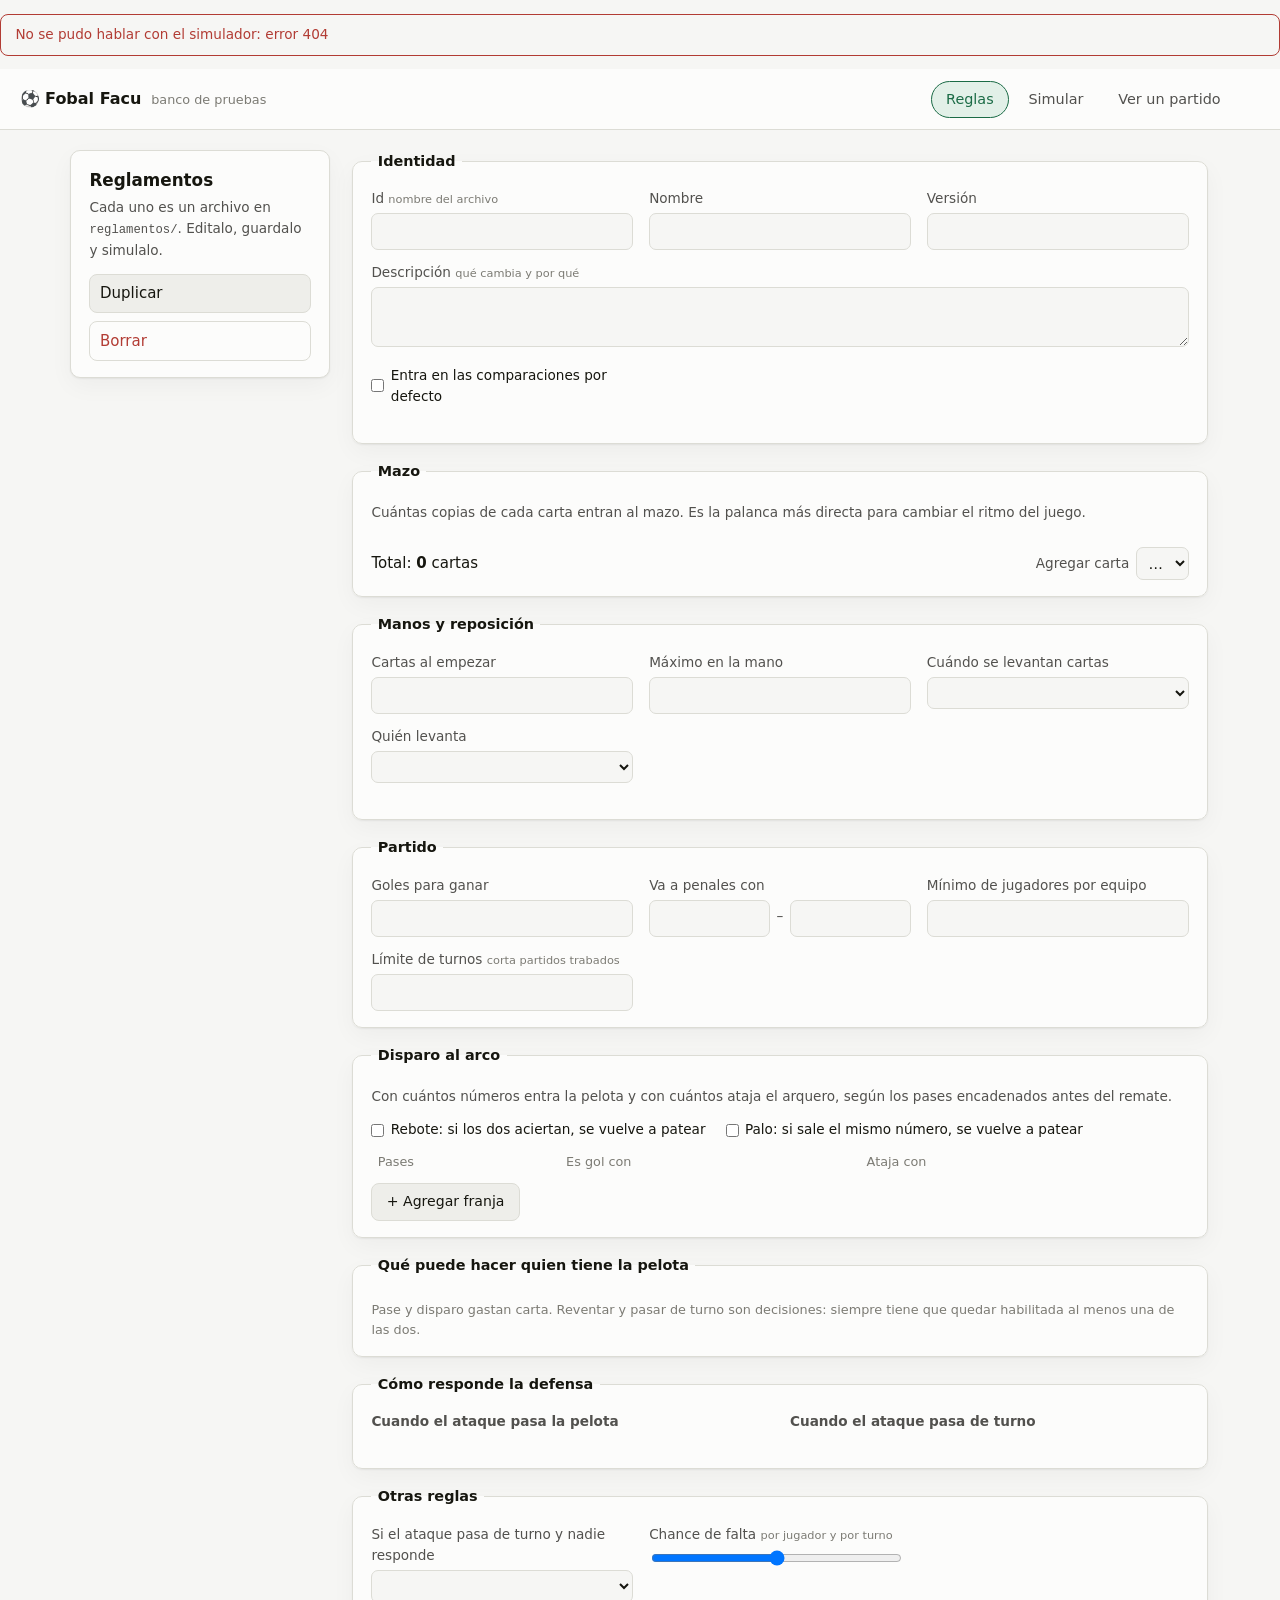
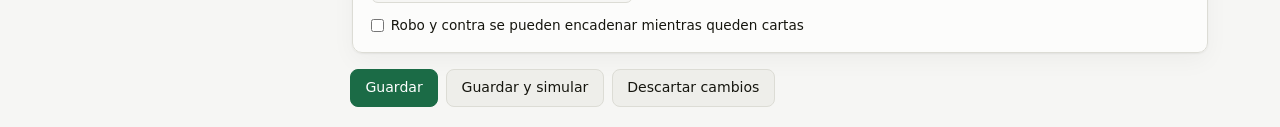
==== simulador/web/estatico/index.html @ c80c9f31 "Reescribir el simulador y publicar el banco de pruebas El motor pasa a ser una sola secuencia de tur" ====
<!DOCTYPE html>
<html lang="es">
<head>
<meta charset="utf-8">
<meta name="viewport" content="width=device-width, initial-scale=1">
<title>Fobal Facu · banco de pruebas</title>
<link rel="icon" href="data:image/svg+xml,<svg xmlns='http://www.w3.org/2000/svg' viewBox='0 0 100 100'><text y='.9em' font-size='90'>⚽</text></svg>">
<link rel="stylesheet" href="estilo.css">
</head>
<body>

<header class="barra">
  <div class="marca">⚽ <strong>Fobal Facu</strong> <span>banco de pruebas</span></div>
  <nav class="pestanas" id="pestanas">
    <button type="button" data-vista="reglamentos" class="activa">Reglas</button>
    <button type="button" data-vista="simular">Simular</button>
    <button type="button" data-vista="partido">Ver un partido</button>
  </nav>
  <span class="version" id="version"></span>
</header>

<main>

<!-- ══════════════════ Reglas ══════════════════ -->
<section id="vista-reglamentos" class="vista activa">
  <aside class="panel lista">
    <h2>Reglamentos</h2>
    <p class="ayuda">Cada uno es un archivo en <code>reglamentos/</code>. Editalo, guardalo y simulalo.</p>
    <ul id="lista-reglamentos"></ul>
    <div class="botonera">
      <button type="button" id="btn-duplicar" class="secundario">Duplicar</button>
      <button type="button" id="btn-borrar" class="peligro">Borrar</button>
    </div>
  </aside>

  <form class="editor" id="editor" autocomplete="off">
    <fieldset>
      <legend>Identidad</legend>
      <div class="grilla">
        <label>Id <small>nombre del archivo</small>
          <input id="r-id" required pattern="[A-Za-z0-9][A-Za-z0-9._-]{0,31}">
        </label>
        <label>Nombre
          <input id="r-nombre" required>
        </label>
        <label>Versión
          <input id="r-version">
        </label>
        <label class="ancho">Descripción <small>qué cambia y por qué</small>
          <textarea id="r-descripcion" rows="2"></textarea>
        </label>
        <label class="casilla"><input type="checkbox" id="r-activo">
          Entra en las comparaciones por defecto
        </label>
        <p class="nota ancho" id="r-extends"></p>
      </div>
    </fieldset>

    <fieldset>
      <legend>Mazo</legend>
      <p class="ayuda">Cuántas copias de cada carta entran al mazo. Es la palanca más
        directa para cambiar el ritmo del juego.</p>
      <div id="mazo-filas" class="mazo"></div>
      <div class="fila-total">
        <span>Total: <strong id="mazo-total">0</strong> cartas</span>
        <label class="en-linea">Agregar carta
          <select id="mazo-agregar"><option value="">…</option></select>
        </label>
      </div>
    </fieldset>

    <fieldset>
      <legend>Manos y reposición</legend>
      <div class="grilla">
        <label>Cartas al empezar
          <input type="number" id="mano-inicial" min="1" max="20">
        </label>
        <label>Máximo en la mano
          <input type="number" id="mano-maxima" min="1" max="20">
        </label>
        <label>Cuándo se levantan cartas
          <select id="rep-momento"></select>
        </label>
        <label>Quién levanta
          <select id="rep-quien"></select>
        </label>
        <p class="nota ancho" id="rep-ayuda"></p>
      </div>
    </fieldset>

    <fieldset>
      <legend>Partido</legend>
      <div class="grilla">
        <label>Goles para ganar
          <input type="number" id="goles-ganar" min="1" max="20">
        </label>
        <label>Va a penales con
          <span class="par">
            <input type="number" id="penales-0" min="0" max="20">–
            <input type="number" id="penales-1" min="0" max="20">
          </span>
        </label>
        <label>Mínimo de jugadores por equipo
          <input type="number" id="min-jugadores" min="2" max="11">
        </label>
        <label>Límite de turnos <small>corta partidos trabados</small>
          <input type="number" id="limite-turnos" min="10" max="5000">
        </label>
      </div>
    </fieldset>

    <fieldset>
      <legend>Disparo al arco</legend>
      <p class="ayuda">Con cuántos números entra la pelota y con cuántos ataja el arquero,
        según los pases encadenados antes del remate.</p>
      <div class="casillas">
        <label class="casilla"><input type="checkbox" id="disparo-rebote"> Rebote: si los dos aciertan, se vuelve a patear</label>
        <label class="casilla"><input type="checkbox" id="disparo-palo"> Palo: si sale el mismo número, se vuelve a patear</label>
      </div>
      <table class="tabla-disparo">
        <thead><tr><th>Pases</th><th>Es gol con</th><th>Ataja con</th><th></th></tr></thead>
        <tbody id="tabla-filas"></tbody>
      </table>
      <button type="button" id="btn-fila-disparo" class="secundario">+ Agregar franja</button>
    </fieldset>

    <fieldset>
      <legend>Qué puede hacer quien tiene la pelota</legend>
      <div class="casillas" id="acciones"></div>
      <p class="nota">Pase y disparo gastan carta. Reventar y pasar de turno son decisiones:
        siempre tiene que quedar habilitada al menos una de las dos.</p>
    </fieldset>

    <fieldset>
      <legend>Cómo responde la defensa</legend>
      <div class="dos-columnas">
        <div>
          <h4>Cuando el ataque pasa la pelota</h4>
          <div class="casillas" id="reac-pase"></div>
          <div class="contras" id="contra-pase"></div>
        </div>
        <div>
          <h4>Cuando el ataque pasa de turno</h4>
          <div class="casillas" id="reac-pasa-turno"></div>
          <div class="contras" id="contra-pasa-turno"></div>
        </div>
      </div>
    </fieldset>

    <fieldset>
      <legend>Otras reglas</legend>
      <div class="grilla">
        <label>Si el ataque pasa de turno y nadie responde
          <select id="regla-sin-respuesta"></select>
        </label>
        <label>Chance de falta <small>por jugador y por turno</small>
          <span class="par">
            <input type="range" id="regla-falta" min="0" max="50" step="1">
            <output id="regla-falta-valor"></output>
          </span>
        </label>
        <label class="casilla ancho"><input type="checkbox" id="regla-encadenables">
          Robo y contra se pueden encadenar mientras queden cartas
        </label>
      </div>
    </fieldset>

    <div id="errores" class="errores" hidden></div>

    <div class="acciones-editor">
      <button type="button" id="btn-guardar">Guardar</button>
      <button type="button" id="btn-simular-este" class="secundario">Guardar y simular</button>
      <button type="button" id="btn-descartar" class="secundario">Descartar cambios</button>
      <span class="estado" id="estado-editor"></span>
    </div>
  </form>
</section>

<!-- ══════════════════ Simular ══════════════════ -->
<section id="vista-simular" class="vista">
  <div class="panel">
    <h2>Escenarios</h2>
    <p class="ayuda">Un escenario es un reglamento, un formato y un estilo de juego.
      Se corren con las mismas semillas, así que la comparación es justa y repetible.</p>
    <div id="escenarios"></div>
    <div class="botonera">
      <button type="button" id="btn-escenario" class="secundario">+ Agregar escenario</button>
      <label class="en-linea">Partidos por escenario
        <input type="number" id="partidos" value="200" min="1" max="5000">
      </label>
      <button type="button" id="btn-correr">Correr simulación</button>
      <span class="estado" id="estado-simulacion"></span>
    </div>
  </div>
  <div id="resultados"></div>
</section>

<!-- ══════════════════ Ver un partido ══════════════════ -->
<section id="vista-partido" class="vista">
  <div class="panel">
    <h2>Ver un partido</h2>
    <p class="ayuda">Un partido completo, jugada por jugada. Con la misma semilla sale
      siempre igual, así se puede revisar una jugada rara con calma.</p>
    <div class="grilla">
      <label>Reglamento <select id="p-reglamento"></select></label>
      <label>Jugadores por equipo <input type="number" id="p-formato" value="3" min="2" max="11"></label>
      <label>Estilo de juego <select id="p-perfil"></select></label>
      <label>Semilla <small>vacío = al azar</small> <input id="p-semilla" inputmode="numeric"></label>
      <label class="ancho">Nombres <small>separados por coma; vacío = genéricos</small>
        <input id="p-nombres" placeholder="Facu, Pato, Manu, Colo, Ostu, Joaco">
      </label>
    </div>
    <div class="botonera">
      <button type="button" id="btn-jugar">Jugar partido</button>
      <span class="estado" id="estado-partido"></span>
    </div>
  </div>

  <div class="panel" id="panel-relato" hidden>
    <div class="tablero">
      <div class="equipo"><span id="pl-equipo1"></span></div>
      <div class="marcador" id="pl-marcador">0 – 0</div>
      <div class="equipo derecha"><span id="pl-equipo2"></span></div>
    </div>
    <div class="botonera">
      <button type="button" id="btn-reproducir">Reproducir</button>
      <button type="button" id="btn-pausar" class="secundario">Pausa</button>
      <button type="button" id="btn-paso" class="secundario">Siguiente</button>
      <button type="button" id="btn-reiniciar" class="secundario">Reiniciar</button>
      <label class="en-linea">Velocidad
        <input type="range" id="velocidad" min="1" max="6" value="4">
      </label>
      <label class="casilla"><input type="checkbox" id="ver-detalles"> Mostrar tiradas de dado</label>
    </div>
    <ol class="relato" id="relato"></ol>
    <p class="nota" id="resumen-partido"></p>
  </div>
</section>

</main>

<div id="aviso" class="aviso" hidden></div>
<script src="app.js"></script>
</body>
</html>
---- simulador/web/estatico/estilo.css ----
/* Fobal Facu — banco de pruebas.
   Paleta de series validada para daltonismo en modo claro y oscuro. */

:root {
  color-scheme: light;
  --fondo: #f6f6f4;
  --superficie: #fcfcfb;
  --superficie-2: #eeeeea;
  --borde: #dcdcd5;
  --texto: #16160f;
  --texto-2: #52514e;
  --texto-3: #7c7b74;
  --acento: #1b6b46;
  --acento-suave: #e2f0e8;
  --peligro: #b23c34;
  --serie-1: #2a78d6;
  --serie-2: #eb6834;
  --serie-3: #1baf7a;
  --serie-4: #eda100;
  --serie-5: #e87ba4;
  --serie-6: #008300;
  --radio: 10px;
  --sombra: 0 1px 2px rgba(0, 0, 0, .06), 0 8px 24px rgba(0, 0, 0, .04);
}

@media (prefers-color-scheme: dark) {
  :root:not([data-tema="claro"]) {
    color-scheme: dark;
    --fondo: #121211;
    --superficie: #1a1a19;
    --superficie-2: #232322;
    --borde: #33332f;
    --texto: #f3f3ee;
    --texto-2: #c3c2b7;
    --texto-3: #96958c;
    --acento: #4bbd85;
    --acento-suave: #17301f;
    --peligro: #e66767;
    --serie-1: #3987e5;
    --serie-2: #d95926;
    --serie-3: #199e70;
    --serie-4: #c98500;
    --serie-5: #d55181;
    --serie-6: #008300;
  }
}

* { box-sizing: border-box; }

body {
  margin: 0;
  background: var(--fondo);
  color: var(--texto);
  font: 15px/1.55 system-ui, -apple-system, "Segoe UI", Roboto, sans-serif;
}

h2 { font-size: 1.05rem; margin: 0 0 .25rem; }
h3 { font-size: .95rem; margin: 0 0 .5rem; }
h4 { font-size: .85rem; margin: 0 0 .5rem; color: var(--texto-2); }
code { font-family: ui-monospace, SFMono-Regular, Menlo, monospace; font-size: .9em; }

/* ── barra superior ── */
.barra {
  display: flex; align-items: center; gap: 1.5rem;
  padding: .7rem 1.25rem;
  background: var(--superficie);
  border-bottom: 1px solid var(--borde);
  position: sticky; top: 0; z-index: 10;
}
.marca { font-size: 1rem; }
.marca span { color: var(--texto-3); font-size: .8rem; margin-left: .3rem; }
.pestanas { display: flex; gap: .25rem; margin-left: auto; }
.pestanas button {
  background: none; border: 1px solid transparent; color: var(--texto-2);
  padding: .4rem .9rem; border-radius: 999px; cursor: pointer; font: inherit; font-size: .9rem;
}
.pestanas button:hover { background: var(--superficie-2); }
.pestanas button.activa { background: var(--acento-suave); color: var(--acento); border-color: var(--acento); }
.version { color: var(--texto-3); font-size: .78rem; }

main { max-width: 1180px; margin: 0 auto; padding: 1.25rem; }
.vista { display: none; }
.vista.activa { display: block; }
#vista-reglamentos.activa { display: grid; grid-template-columns: 260px 1fr; gap: 1.25rem; align-items: start; }
@media (max-width: 860px) { #vista-reglamentos.activa { grid-template-columns: 1fr; } }

/* ── paneles ── */
.panel, .editor > fieldset, .tarjeta {
  background: var(--superficie);
  border: 1px solid var(--borde);
  border-radius: var(--radio);
  padding: 1rem 1.15rem;
  box-shadow: var(--sombra);
}
.panel { margin-bottom: 1.25rem; }
.ayuda { color: var(--texto-2); font-size: .85rem; margin: .2rem 0 .8rem; }
.nota { color: var(--texto-3); font-size: .8rem; margin: .5rem 0 0; }

/* ── lista de reglamentos ── */
.lista ul { list-style: none; margin: 0 0 .75rem; padding: 0; }
.lista li { margin-bottom: .3rem; }
.lista button {
  width: 100%; text-align: left; background: none; border: 1px solid transparent;
  border-radius: 8px; padding: .45rem .6rem; cursor: pointer; font: inherit; color: var(--texto);
}
.lista button:hover { background: var(--superficie-2); }
.lista button.activa { background: var(--acento-suave); border-color: var(--acento); }
.lista .id { font-weight: 600; }
.lista .detalle { display: block; color: var(--texto-3); font-size: .75rem; }

/* ── formulario ── */
.editor { display: grid; gap: 1rem; }
fieldset { border: 1px solid var(--borde); }
legend { padding: 0 .4rem; font-weight: 600; font-size: .9rem; }
.grilla { display: grid; grid-template-columns: repeat(auto-fit, minmax(210px, 1fr)); gap: .75rem 1rem; }
.grilla .ancho, .casilla.ancho { grid-column: 1 / -1; }
label { display: block; font-size: .85rem; color: var(--texto-2); }
label small { color: var(--texto-3); font-weight: 400; }
input, select, textarea {
  width: 100%; margin-top: .25rem; padding: .4rem .5rem;
  background: var(--fondo); color: var(--texto);
  border: 1px solid var(--borde); border-radius: 7px; font: inherit; font-size: .9rem;
}
input:focus, select:focus, textarea:focus { outline: 2px solid var(--acento); outline-offset: 1px; }
input[type=range] { padding: 0; }
.casillas { display: flex; flex-wrap: wrap; gap: .4rem 1.25rem; }
.casilla { display: flex; align-items: center; gap: .4rem; color: var(--texto); }
.casilla input { width: auto; margin: 0; }
.en-linea { display: flex; align-items: center; gap: .4rem; white-space: nowrap; }
.en-linea input, .en-linea select { width: auto; margin: 0; }
.par { display: flex; align-items: center; gap: .4rem; }
.dos-columnas { display: grid; grid-template-columns: 1fr 1fr; gap: 1.25rem; }
@media (max-width: 720px) { .dos-columnas { grid-template-columns: 1fr; } }
.contras { margin-top: .75rem; display: grid; gap: .4rem; }
.contras label { display: grid; grid-template-columns: 1fr auto; align-items: center; gap: .5rem; }
.contras select { width: auto; margin: 0; }

/* ── mazo ── */
.mazo { display: grid; gap: .35rem; }
.carta-fila { display: grid; grid-template-columns: 150px 74px 1fr auto; align-items: center; gap: .6rem; }
.carta-fila .nombre { font-size: .88rem; }
.carta-fila input { margin: 0; }
.barra-mazo { height: 8px; border-radius: 4px; background: var(--superficie-2); overflow: hidden; }
.barra-mazo > span { display: block; height: 100%; background: var(--serie-1); border-radius: 4px; }
.quitar {
  background: none; border: none; color: var(--texto-3);
  cursor: pointer; font-size: 1.1rem; padding: 0 .3rem;
}
.quitar:hover { color: var(--peligro); filter: none; }
.fila-total { display: flex; justify-content: space-between; align-items: center; gap: 1rem; margin-top: .75rem; }

.tabla-disparo { width: 100%; border-collapse: collapse; margin: .5rem 0; font-size: .88rem; }
.tabla-disparo th { text-align: left; color: var(--texto-3); font-weight: 500; font-size: .8rem; padding: .2rem .4rem; }
.tabla-disparo td { padding: .15rem .4rem; }
.tabla-disparo input { width: 62px; margin: 0; }
.tabla-disparo .par { justify-content: flex-start; }

/* ── botones ── */
button {
  background: var(--acento); color: #fff; border: 1px solid var(--acento);
  border-radius: 8px; padding: .45rem .9rem; font: inherit; font-size: .88rem; cursor: pointer;
}
button:hover { filter: brightness(1.08); }
button.secundario { background: var(--superficie-2); color: var(--texto); border-color: var(--borde); }
button.peligro { background: none; color: var(--peligro); border-color: var(--borde); }
.botonera { display: flex; flex-wrap: wrap; gap: .5rem; align-items: center; }
.acciones-editor { display: flex; flex-wrap: wrap; gap: .5rem; align-items: center; }
.estado { color: var(--texto-3); font-size: .82rem; }

.errores {
  border: 1px solid var(--peligro); border-radius: 8px;
  padding: .6rem .9rem; color: var(--peligro); font-size: .85rem;
}
.errores ul { margin: .3rem 0 0; padding-left: 1.1rem; }

/* ── escenarios ── */
.escenario { display: flex; flex-wrap: wrap; gap: .6rem; align-items: end; margin-bottom: .5rem; }
.escenario label { font-size: .78rem; }
.escenario select, .escenario input { width: auto; min-width: 8rem; }
.escenario input[type=number] { min-width: 5rem; }
.escenario .quitar { background: none; border: none; color: var(--texto-3); cursor: pointer; font-size: 1.2rem; }

/* ── resultados ── */
.tarjetas { display: grid; grid-template-columns: repeat(auto-fit, minmax(160px, 1fr)); gap: .75rem; margin-bottom: 1.25rem; }
.tarjeta .etiqueta { color: var(--texto-2); font-size: .78rem; }
.tarjeta .numero { font-size: 1.7rem; font-weight: 650; letter-spacing: -.02em; }
.tarjeta .pie { color: var(--texto-3); font-size: .75rem; }

.grafico { margin: 1rem 0 1.5rem; }
.grafico h3 { margin-bottom: .1rem; }
.grafico .subtitulo { color: var(--texto-3); font-size: .78rem; margin: 0 0 .6rem; }
.barras { display: grid; gap: .35rem; }
.barra-fila { display: grid; grid-template-columns: minmax(90px, 170px) 1fr 62px; align-items: center; gap: .6rem; font-size: .84rem; }
.barra-fila .pista { background: var(--superficie-2); border-radius: 4px; height: 14px; }
.barra-fila .valor-barra { height: 100%; background: var(--serie-1); border-radius: 4px; min-width: 2px; }
.barra-fila .cifra { text-align: right; color: var(--texto-2); font-variant-numeric: tabular-nums; }

.apilada { height: 20px; display: flex; gap: 2px; margin: .2rem 0 .1rem; }
.apilada > span { height: 100%; }
.apilada > span:first-child { border-radius: 4px 0 0 4px; }
.apilada > span:last-child { border-radius: 0 4px 4px 0; }
.leyenda { display: flex; flex-wrap: wrap; gap: .3rem .9rem; font-size: .78rem; color: var(--texto-2); margin-top: .4rem; }
.leyenda span { display: inline-flex; align-items: center; gap: .35rem; }
.leyenda i { width: 10px; height: 10px; border-radius: 3px; display: inline-block; }

table.datos { width: 100%; border-collapse: collapse; font-size: .85rem; }
table.datos th, table.datos td { padding: .4rem .5rem; text-align: right; border-bottom: 1px solid var(--borde); }
table.datos th:first-child, table.datos td:first-child { text-align: left; }
table.datos thead th { color: var(--texto-3); font-weight: 500; font-size: .78rem; }
table.datos td { font-variant-numeric: tabular-nums; }
.desplaza { overflow-x: auto; }

/* ── partido ── */
.tablero { display: grid; grid-template-columns: 1fr auto 1fr; align-items: center; gap: 1rem; margin-bottom: .75rem; }
.tablero .equipo { color: var(--texto-2); font-size: .9rem; }
.tablero .derecha { text-align: right; }
.marcador { font-size: 2rem; font-weight: 700; font-variant-numeric: tabular-nums; }
.relato {
  list-style: none; margin: .75rem 0 0; padding: .6rem .8rem;
  background: var(--fondo); border: 1px solid var(--borde); border-radius: 8px;
  max-height: 60vh; overflow-y: auto;
  font-family: ui-monospace, SFMono-Regular, Menlo, monospace; font-size: .82rem; line-height: 1.5;
}
.relato li { white-space: pre-wrap; padding: .05rem 0; }
.relato li.detalle { color: var(--texto-3); }
.relato li.gol { color: var(--serie-4); font-weight: 700; }
.relato li.turno, .relato li.inicio, .relato li.penales, .relato li.fin { color: var(--serie-1); }
.relato li.robo, .relato li.offside, .relato li.marca { color: var(--serie-2); }
.relato li.actual { background: var(--superficie-2); border-radius: 4px; }

/* ── aviso flotante ── */
.aviso {
  position: fixed; bottom: 1.2rem; left: 50%; transform: translateX(-50%);
  background: var(--texto); color: var(--fondo);
  padding: .55rem 1.1rem; border-radius: 999px; font-size: .85rem; box-shadow: var(--sombra);
}
.aviso.error { background: var(--peligro); color: #fff; }
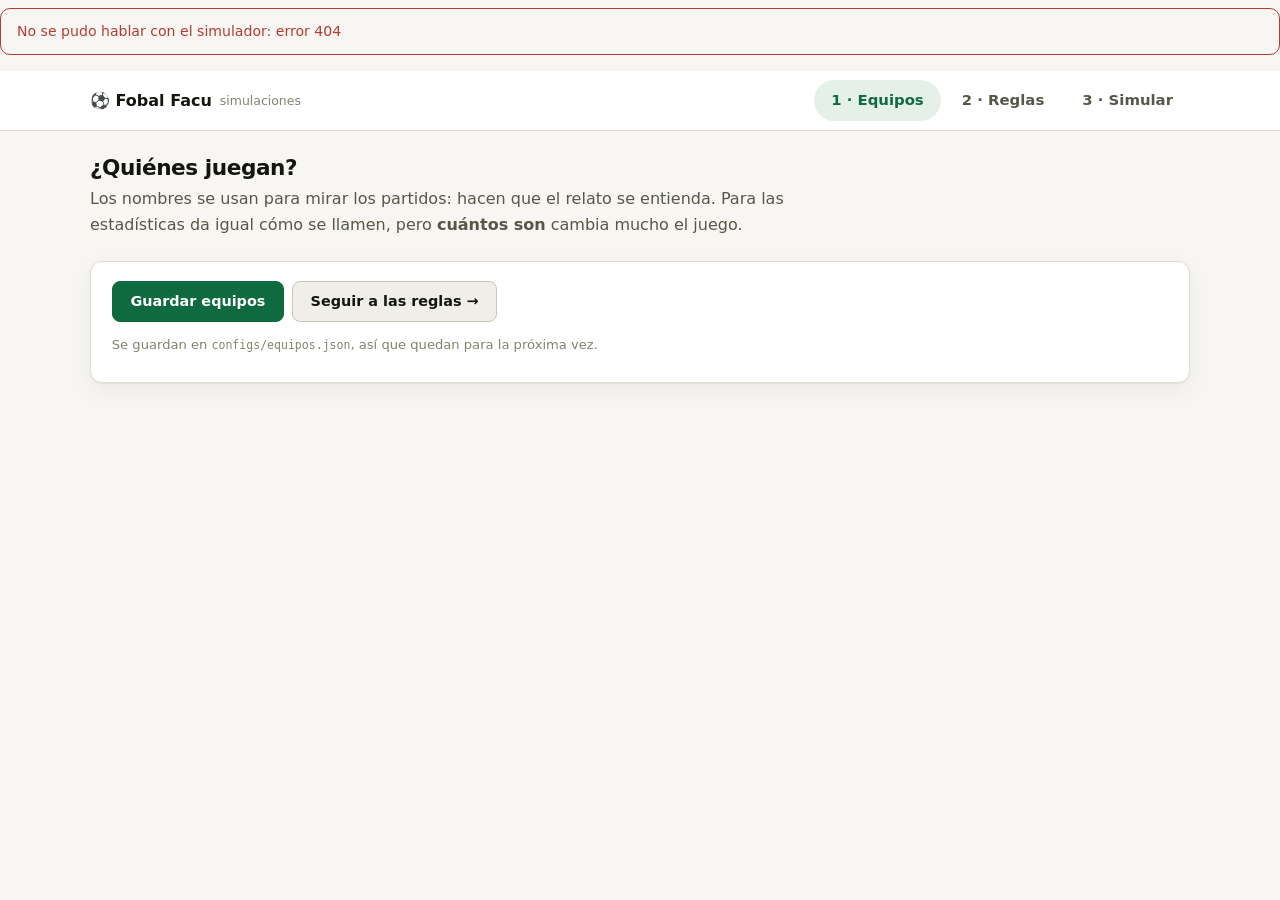
==== commit d61412b6: "Agregar interfaz gráfica, scripts de instalación y arreglar Windows La interfaz (python3 -m simulado" ====
--- a/simulador/web/estatico/index.html
+++ b/simulador/web/estatico/index.html
@@ -3,237 +3,303 @@
 <head>
 <meta charset="utf-8">
 <meta name="viewport" content="width=device-width, initial-scale=1">
-<title>Fobal Facu · banco de pruebas</title>
+<title>Fobal Facu · simulaciones</title>
+<meta name="robots" content="noindex, nofollow">
 <link rel="icon" href="data:image/svg+xml,<svg xmlns='http://www.w3.org/2000/svg' viewBox='0 0 100 100'><text y='.9em' font-size='90'>⚽</text></svg>">
 <link rel="stylesheet" href="estilo.css">
 </head>
 <body>
 
 <header class="barra">
-  <div class="marca">⚽ <strong>Fobal Facu</strong> <span>banco de pruebas</span></div>
-  <nav class="pestanas" id="pestanas">
-    <button type="button" data-vista="reglamentos" class="activa">Reglas</button>
-    <button type="button" data-vista="simular">Simular</button>
-    <button type="button" data-vista="partido">Ver un partido</button>
-  </nav>
-  <span class="version" id="version"></span>
+  <div class="barra-interna">
+    <div class="marca">⚽ Fobal Facu <small>simulaciones</small></div>
+    <nav class="pestanas" id="pestanas" role="tablist">
+      <button type="button" data-vista="equipos" role="tab" aria-selected="true">1 · Equipos</button>
+      <button type="button" data-vista="reglas" role="tab" aria-selected="false">2 · Reglas</button>
+      <button type="button" data-vista="simular" role="tab" aria-selected="false">3 · Simular</button>
+    </nav>
+  </div>
 </header>
 
 <main>
 
-<!-- ══════════════════ Reglas ══════════════════ -->
-<section id="vista-reglamentos" class="vista activa">
-  <aside class="panel lista">
-    <h2>Reglamentos</h2>
-    <p class="ayuda">Cada uno es un archivo en <code>reglamentos/</code>. Editalo, guardalo y simulalo.</p>
-    <ul id="lista-reglamentos"></ul>
+<!-- ═══════════ equipos ═══════════ -->
+<section id="vista-equipos" class="vista activa">
+  <div class="intro">
+    <h2>¿Quiénes juegan?</h2>
+    <p>
+      Los nombres se usan para mirar los partidos: hacen que el relato se entienda.
+      Para las estadísticas da igual cómo se llamen, pero <strong>cuántos son</strong>
+      cambia mucho el juego.
+    </p>
+  </div>
+
+  <div class="equipos" id="equipos"></div>
+
+  <div class="panel">
     <div class="botonera">
-      <button type="button" id="btn-duplicar" class="secundario">Duplicar</button>
-      <button type="button" id="btn-borrar" class="peligro">Borrar</button>
+      <button type="button" class="accion" id="guardar-equipos">Guardar equipos</button>
+      <button type="button" class="accion suave" id="ir-a-reglas">Seguir a las reglas →</button>
+      <span class="estado" id="estado-equipos"></span>
     </div>
-  </aside>
-
-  <form class="editor" id="editor" autocomplete="off">
-    <fieldset>
-      <legend>Identidad</legend>
-      <div class="grilla">
-        <label>Id <small>nombre del archivo</small>
-          <input id="r-id" required pattern="[A-Za-z0-9][A-Za-z0-9._-]{0,31}">
+    <p class="nota" style="margin-top:.7rem">
+      Se guardan en <code>configs/equipos.json</code>, así que quedan para la próxima vez.
+    </p>
+  </div>
+</section>
+
+<!-- ═══════════ reglas ═══════════ -->
+<section id="vista-reglas" class="vista">
+  <div class="intro">
+    <h2>Las reglas del juego</h2>
+    <p>
+      Cada reglamento es una versión del juego. Se puede editar el mazo, cuántos
+      goles hacen falta para ganar y qué cartas puede jugar cada equipo. Al
+      guardar, queda listo para simular.
+    </p>
+  </div>
+
+  <div class="editor">
+    <aside class="panel">
+      <h3>Reglamentos</h3>
+      <p class="ayuda">El punto lleno entra en las comparaciones.</p>
+      <ul class="lista" id="lista-reglamentos"></ul>
+      <div class="botonera">
+        <button type="button" class="accion suave" id="btn-nuevo">+ Nuevo</button>
+        <button type="button" class="accion suave" id="btn-copiar">Duplicar</button>
+      </div>
+      <div class="botonera" style="margin-top:.5rem">
+        <button type="button" class="accion riesgo" id="btn-borrar">Borrar este</button>
+      </div>
+    </aside>
+
+    <form id="formulario" autocomplete="off">
+      <div class="problemas" id="problemas" hidden></div>
+
+      <fieldset>
+        <legend>Identidad</legend>
+        <div class="grilla">
+          <label>Id <small>nombre del archivo</small>
+            <input id="r-id" required placeholder="v3">
+          </label>
+          <label>Nombre
+            <input id="r-nombre" required placeholder="Iteración 3">
+          </label>
+          <label>Versión
+            <input id="r-version" placeholder="3.0">
+          </label>
+          <label class="ancho">Descripción <small>qué cambia respecto de la versión anterior</small>
+            <textarea id="r-descripcion" rows="2"></textarea>
+          </label>
+          <label class="casilla ancho">
+            <input type="checkbox" id="r-activo"> Entra en las comparaciones por defecto
+          </label>
+        </div>
+      </fieldset>
+
+      <fieldset>
+        <legend>El mazo</legend>
+        <p class="ayuda">
+          Cuántas copias de cada carta. Es lo que más cambia el ritmo del juego:
+          más <code>Disparo al arco</code> acorta los partidos, menos
+          <code>Falta</code> los hace más fluidos.
+        </p>
+        <div class="mazo" id="mazo"></div>
+        <div class="total-mazo">
+          <span>Total: <strong id="total-mazo">0</strong> cartas</span>
+          <label class="en-linea">Agregar carta
+            <select id="agregar-carta"><option value="">elegir…</option></select>
+          </label>
+        </div>
+      </fieldset>
+
+      <fieldset>
+        <legend>El partido</legend>
+        <div class="grilla">
+          <label>Goles para ganar
+            <input type="number" id="p-goles" min="1" max="20">
+          </label>
+          <label>Va a penales con
+            <span class="en-linea" style="margin-top:.25rem">
+              <input type="number" id="p-penales-0" min="0" max="20">–
+              <input type="number" id="p-penales-1" min="0" max="20">
+            </span>
+          </label>
+          <label>Cartas en la mano
+            <input type="number" id="p-mano" min="1" max="20">
+          </label>
+          <label>Mínimo de jugadores por equipo
+            <input type="number" id="p-minimo" min="2" max="8">
+          </label>
+          <label class="ancho">Cuándo se levantan cartas
+            <select id="p-reposicion">
+              <option value="cambio_equipo">cuando la pelota cambia de equipo</option>
+              <option value="mano_vacia">cuando alguien se queda sin cartas</option>
+            </select>
+          </label>
+        </div>
+      </fieldset>
+
+      <fieldset>
+        <legend>Qué puede hacer el que tiene la pelota</legend>
+        <div class="casillas" id="acciones"></div>
+        <p class="nota" style="margin-top:.6rem">
+          Pasar y patear gastan carta. Reventar y pasar de turno son decisiones:
+          tiene que quedar habilitada al menos una de las dos.
+        </p>
+      </fieldset>
+
+      <fieldset>
+        <legend>Cómo responde la defensa</legend>
+        <div class="dos-columnas">
+          <div>
+            <h3>Cuando el ataque pasa la pelota</h3>
+            <div class="casillas" id="reac-pase"></div>
+            <div class="contras" id="contra-pase"></div>
+          </div>
+          <div>
+            <h3>Cuando el ataque pasa de turno</h3>
+            <div class="casillas" id="reac-pasa_turno"></div>
+            <div class="contras" id="contra-pasa_turno"></div>
+          </div>
+        </div>
+      </fieldset>
+
+      <fieldset>
+        <legend>Otras reglas</legend>
+        <div class="grilla">
+          <label>Chance de falta <small>por jugador y por turno</small>
+            <span class="en-linea" style="margin-top:.25rem">
+              <input type="range" id="r-falta" min="0" max="50" step="1" style="width:9rem">
+              <output id="r-falta-valor"></output>
+            </span>
+          </label>
+          <label>Si el ataque pasa de turno y nadie responde
+            <select id="r-sin-respuesta">
+              <option value="nada">no pasa nada: se queda con la pelota</option>
+              <option value="pasa_companero">la pelota pasa a un compañero</option>
+            </select>
+          </label>
+          <label class="casilla ancho"><input type="checkbox" id="r-rebote"> Rebote y palo en los disparos: si los dos aciertan o sale el mismo número, se vuelve a patear</label>
+          <label class="casilla ancho"><input type="checkbox" id="r-reventar"> Se puede reventar la pelota</label>
+          <label class="casilla ancho"><input type="checkbox" id="r-encadenables"> Robo y gambeta se pueden encadenar mientras queden cartas</label>
+        </div>
+
+        <details class="avanzado">
+          <summary>Opciones avanzadas</summary>
+          <div class="grilla">
+            <label class="casilla ancho"><input type="checkbox" id="r-una-reaccion"> Una sola reacción defensiva por acción del ataque</label>
+            <label class="casilla ancho"><input type="checkbox" id="r-trampa-solo"> Trampa y marca solo cuando el ataque pasa de turno</label>
+            <label>Perfil del motor <small>cómo resuelve el turno</small>
+              <select id="r-motor">
+                <option value="v1">v1 — con reventar (recomendado)</option>
+                <option value="v0">v0 — el turno original</option>
+              </select>
+            </label>
+            <label>Documento de reglas <small>opcional</small>
+              <input id="r-documento" placeholder="docs/reglamento-v3.md">
+            </label>
+          </div>
+        </details>
+      </fieldset>
+
+      <fieldset>
+        <legend>La tabla del dado</legend>
+        <p class="ayuda">
+          Con cuántos números entra la pelota según los pases encadenados. Esta
+          tabla es fija en el motor: para cambiarla hay que tocar el código.
+        </p>
+        <table class="referencia">
+          <thead><tr><th>Pases</th><th>Es gol con</th><th>Ataja con</th></tr></thead>
+          <tbody id="tabla-disparo"></tbody>
+        </table>
+      </fieldset>
+
+      <div class="botonera">
+        <button type="button" class="accion" id="btn-guardar">Guardar reglamento</button>
+        <button type="button" class="accion suave" id="btn-guardar-simular">Guardar y simular</button>
+        <button type="button" class="accion suave" id="btn-descartar">Descartar cambios</button>
+        <span class="estado" id="estado-reglas"></span>
+      </div>
+    </form>
+  </div>
+</section>
+
+<!-- ═══════════ simular ═══════════ -->
+<section id="vista-simular" class="vista">
+  <div class="intro">
+    <h2>Simular</h2>
+    <p>
+      Correr muchos partidos de una o más versiones del juego y comparar qué pasó.
+      Todos usan las mismas condiciones, así que la diferencia es la regla y no la suerte.
+    </p>
+  </div>
+
+  <div class="panel">
+    <h3>Qué comparar</h3>
+    <p class="ayuda">Cada fila es un reglamento con su formato y su estilo de juego.</p>
+    <div id="escenarios"></div>
+    <div class="botonera" style="margin-top:.7rem">
+      <button type="button" class="accion suave" id="btn-escenario">+ Agregar comparación</button>
+      <label class="en-linea">Partidos de cada uno
+        <input type="number" id="partidos" value="200" min="10" max="3000" step="10">
+      </label>
+      <button type="button" class="accion" id="btn-correr">Correr simulación</button>
+      <span class="estado" id="estado-simulacion"></span>
+    </div>
+  </div>
+
+  <div id="resultados"></div>
+
+  <div class="panel">
+    <h3>Ver un partido</h3>
+    <p class="ayuda">
+      Un partido completo jugada por jugada, con la mano del que tiene la pelota.
+      Sirve para entender de dónde salen los números.
+    </p>
+    <div class="botonera">
+      <label class="en-linea">Reglamento <select id="v-reglamento"></select></label>
+      <label class="en-linea">Estilo <select id="v-perfil"></select></label>
+      <label class="en-linea">Jugadores por equipo <input type="number" id="v-jugadores" min="2" max="8" value="3"></label>
+      <label class="en-linea">Semilla <input id="v-semilla" placeholder="al azar" style="width:7rem"></label>
+      <button type="button" class="accion" id="btn-jugar">Jugar partido</button>
+      <span class="estado" id="estado-partido"></span>
+    </div>
+
+    <div class="partido" id="panel-partido" hidden style="margin-top:1.2rem">
+      <ol class="relato" id="relato"></ol>
+      <div>
+        <div class="marcador-vivo">
+          <div class="equipos-linea">
+            <span class="nombre-equipo" id="nombre-equipo-1"></span>
+            <span class="tanteador" id="tanteador">0 – 0</span>
+            <span class="nombre-equipo" id="nombre-equipo-2"></span>
+          </div>
+          <div class="minuto" id="minuto"></div>
+        </div>
+
+        <h3>En la mesa</h3>
+        <div class="mesa" id="mesa"></div>
+
+        <h3 id="titulo-mano">La mano</h3>
+        <div class="mano" id="mano"></div>
+
+        <div class="botonera" style="margin-top:1rem">
+          <button type="button" class="accion" id="btn-reproducir">Reproducir</button>
+          <button type="button" class="accion suave" id="btn-pausar">Pausa</button>
+        </div>
+        <div class="botonera" style="margin-top:.4rem">
+          <button type="button" class="accion suave" id="btn-siguiente">Siguiente</button>
+          <button type="button" class="accion suave" id="btn-reiniciar">Reiniciar</button>
+        </div>
+        <label style="margin-top:.8rem">Velocidad
+          <input type="range" id="v-velocidad" min="1" max="6" value="4">
         </label>
-        <label>Nombre
-          <input id="r-nombre" required>
-        </label>
-        <label>Versión
-          <input id="r-version">
-        </label>
-        <label class="ancho">Descripción <small>qué cambia y por qué</small>
-          <textarea id="r-descripcion" rows="2"></textarea>
-        </label>
-        <label class="casilla"><input type="checkbox" id="r-activo">
-          Entra en las comparaciones por defecto
-        </label>
-        <p class="nota ancho" id="r-extends"></p>
-      </div>
-    </fieldset>
-
-    <fieldset>
-      <legend>Mazo</legend>
-      <p class="ayuda">Cuántas copias de cada carta entran al mazo. Es la palanca más
-        directa para cambiar el ritmo del juego.</p>
-      <div id="mazo-filas" class="mazo"></div>
-      <div class="fila-total">
-        <span>Total: <strong id="mazo-total">0</strong> cartas</span>
-        <label class="en-linea">Agregar carta
-          <select id="mazo-agregar"><option value="">…</option></select>
+        <label class="casilla" style="margin-top:.5rem">
+          <input type="checkbox" id="v-detalles"> Mostrar las tiradas de dado
         </label>
       </div>
-    </fieldset>
-
-    <fieldset>
-      <legend>Manos y reposición</legend>
-      <div class="grilla">
-        <label>Cartas al empezar
-          <input type="number" id="mano-inicial" min="1" max="20">
-        </label>
-        <label>Máximo en la mano
-          <input type="number" id="mano-maxima" min="1" max="20">
-        </label>
-        <label>Cuándo se levantan cartas
-          <select id="rep-momento"></select>
-        </label>
-        <label>Quién levanta
-          <select id="rep-quien"></select>
-        </label>
-        <p class="nota ancho" id="rep-ayuda"></p>
-      </div>
-    </fieldset>
-
-    <fieldset>
-      <legend>Partido</legend>
-      <div class="grilla">
-        <label>Goles para ganar
-          <input type="number" id="goles-ganar" min="1" max="20">
-        </label>
-        <label>Va a penales con
-          <span class="par">
-            <input type="number" id="penales-0" min="0" max="20">–
-            <input type="number" id="penales-1" min="0" max="20">
-          </span>
-        </label>
-        <label>Mínimo de jugadores por equipo
-          <input type="number" id="min-jugadores" min="2" max="11">
-        </label>
-        <label>Límite de turnos <small>corta partidos trabados</small>
-          <input type="number" id="limite-turnos" min="10" max="5000">
-        </label>
-      </div>
-    </fieldset>
-
-    <fieldset>
-      <legend>Disparo al arco</legend>
-      <p class="ayuda">Con cuántos números entra la pelota y con cuántos ataja el arquero,
-        según los pases encadenados antes del remate.</p>
-      <div class="casillas">
-        <label class="casilla"><input type="checkbox" id="disparo-rebote"> Rebote: si los dos aciertan, se vuelve a patear</label>
-        <label class="casilla"><input type="checkbox" id="disparo-palo"> Palo: si sale el mismo número, se vuelve a patear</label>
-      </div>
-      <table class="tabla-disparo">
-        <thead><tr><th>Pases</th><th>Es gol con</th><th>Ataja con</th><th></th></tr></thead>
-        <tbody id="tabla-filas"></tbody>
-      </table>
-      <button type="button" id="btn-fila-disparo" class="secundario">+ Agregar franja</button>
-    </fieldset>
-
-    <fieldset>
-      <legend>Qué puede hacer quien tiene la pelota</legend>
-      <div class="casillas" id="acciones"></div>
-      <p class="nota">Pase y disparo gastan carta. Reventar y pasar de turno son decisiones:
-        siempre tiene que quedar habilitada al menos una de las dos.</p>
-    </fieldset>
-
-    <fieldset>
-      <legend>Cómo responde la defensa</legend>
-      <div class="dos-columnas">
-        <div>
-          <h4>Cuando el ataque pasa la pelota</h4>
-          <div class="casillas" id="reac-pase"></div>
-          <div class="contras" id="contra-pase"></div>
-        </div>
-        <div>
-          <h4>Cuando el ataque pasa de turno</h4>
-          <div class="casillas" id="reac-pasa-turno"></div>
-          <div class="contras" id="contra-pasa-turno"></div>
-        </div>
-      </div>
-    </fieldset>
-
-    <fieldset>
-      <legend>Otras reglas</legend>
-      <div class="grilla">
-        <label>Si el ataque pasa de turno y nadie responde
-          <select id="regla-sin-respuesta"></select>
-        </label>
-        <label>Chance de falta <small>por jugador y por turno</small>
-          <span class="par">
-            <input type="range" id="regla-falta" min="0" max="50" step="1">
-            <output id="regla-falta-valor"></output>
-          </span>
-        </label>
-        <label class="casilla ancho"><input type="checkbox" id="regla-encadenables">
-          Robo y contra se pueden encadenar mientras queden cartas
-        </label>
-      </div>
-    </fieldset>
-
-    <div id="errores" class="errores" hidden></div>
-
-    <div class="acciones-editor">
-      <button type="button" id="btn-guardar">Guardar</button>
-      <button type="button" id="btn-simular-este" class="secundario">Guardar y simular</button>
-      <button type="button" id="btn-descartar" class="secundario">Descartar cambios</button>
-      <span class="estado" id="estado-editor"></span>
     </div>
-  </form>
-</section>
-
-<!-- ══════════════════ Simular ══════════════════ -->
-<section id="vista-simular" class="vista">
-  <div class="panel">
-    <h2>Escenarios</h2>
-    <p class="ayuda">Un escenario es un reglamento, un formato y un estilo de juego.
-      Se corren con las mismas semillas, así que la comparación es justa y repetible.</p>
-    <div id="escenarios"></div>
-    <div class="botonera">
-      <button type="button" id="btn-escenario" class="secundario">+ Agregar escenario</button>
-      <label class="en-linea">Partidos por escenario
-        <input type="number" id="partidos" value="200" min="1" max="5000">
-      </label>
-      <button type="button" id="btn-correr">Correr simulación</button>
-      <span class="estado" id="estado-simulacion"></span>
-    </div>
-  </div>
-  <div id="resultados"></div>
-</section>
-
-<!-- ══════════════════ Ver un partido ══════════════════ -->
-<section id="vista-partido" class="vista">
-  <div class="panel">
-    <h2>Ver un partido</h2>
-    <p class="ayuda">Un partido completo, jugada por jugada. Con la misma semilla sale
-      siempre igual, así se puede revisar una jugada rara con calma.</p>
-    <div class="grilla">
-      <label>Reglamento <select id="p-reglamento"></select></label>
-      <label>Jugadores por equipo <input type="number" id="p-formato" value="3" min="2" max="11"></label>
-      <label>Estilo de juego <select id="p-perfil"></select></label>
-      <label>Semilla <small>vacío = al azar</small> <input id="p-semilla" inputmode="numeric"></label>
-      <label class="ancho">Nombres <small>separados por coma; vacío = genéricos</small>
-        <input id="p-nombres" placeholder="Facu, Pato, Manu, Colo, Ostu, Joaco">
-      </label>
-    </div>
-    <div class="botonera">
-      <button type="button" id="btn-jugar">Jugar partido</button>
-      <span class="estado" id="estado-partido"></span>
-    </div>
-  </div>
-
-  <div class="panel" id="panel-relato" hidden>
-    <div class="tablero">
-      <div class="equipo"><span id="pl-equipo1"></span></div>
-      <div class="marcador" id="pl-marcador">0 – 0</div>
-      <div class="equipo derecha"><span id="pl-equipo2"></span></div>
-    </div>
-    <div class="botonera">
-      <button type="button" id="btn-reproducir">Reproducir</button>
-      <button type="button" id="btn-pausar" class="secundario">Pausa</button>
-      <button type="button" id="btn-paso" class="secundario">Siguiente</button>
-      <button type="button" id="btn-reiniciar" class="secundario">Reiniciar</button>
-      <label class="en-linea">Velocidad
-        <input type="range" id="velocidad" min="1" max="6" value="4">
-      </label>
-      <label class="casilla"><input type="checkbox" id="ver-detalles"> Mostrar tiradas de dado</label>
-    </div>
-    <ol class="relato" id="relato"></ol>
-    <p class="nota" id="resumen-partido"></p>
   </div>
 </section>
 
--- a/simulador/web/estatico/estilo.css
+++ b/simulador/web/estatico/estilo.css
@@ -1,237 +1,285 @@
-/* Fobal Facu — banco de pruebas.
-   Paleta de series validada para daltonismo en modo claro y oscuro. */
+/* Fobal Facu — interfaz para armar equipos, editar reglas y simular.
+   Mismo lenguaje visual que el sitio público. Sin dependencias. */
 
 :root {
   color-scheme: light;
-  --fondo: #f6f6f4;
-  --superficie: #fcfcfb;
-  --superficie-2: #eeeeea;
-  --borde: #dcdcd5;
-  --texto: #16160f;
-  --texto-2: #52514e;
-  --texto-3: #7c7b74;
-  --acento: #1b6b46;
-  --acento-suave: #e2f0e8;
+  --fondo: #f7f6f2;
+  --fondo-alt: #efeee8;
+  --superficie: #ffffff;
+  --borde: #e0ded4;
+  --borde-fuerte: #c9c6b8;
+  --tinta: #14150f;
+  --tinta-2: #565749;
+  --tinta-3: #83836f;
+  --cesped: #0f6b3f;
+  --cesped-claro: #e4f0e8;
+  --gol: #eda100;
+  --robo: #eb6834;
   --peligro: #b23c34;
-  --serie-1: #2a78d6;
-  --serie-2: #eb6834;
-  --serie-3: #1baf7a;
-  --serie-4: #eda100;
-  --serie-5: #e87ba4;
-  --serie-6: #008300;
-  --radio: 10px;
-  --sombra: 0 1px 2px rgba(0, 0, 0, .06), 0 8px 24px rgba(0, 0, 0, .04);
+  --dato-1: #2a78d6;
+  --dato-2: #eb6834;
+  --dato-3: #1baf7a;
+  --dato-4: #eda100;
+  --dato-5: #e87ba4;
+  --dato-6: #008300;
+  --radio: 12px;
+  --sombra: 0 1px 2px rgba(20, 21, 15, .06), 0 8px 24px rgba(20, 21, 15, .05);
 }
 
 @media (prefers-color-scheme: dark) {
-  :root:not([data-tema="claro"]) {
+  :root {
     color-scheme: dark;
-    --fondo: #121211;
-    --superficie: #1a1a19;
-    --superficie-2: #232322;
-    --borde: #33332f;
-    --texto: #f3f3ee;
-    --texto-2: #c3c2b7;
-    --texto-3: #96958c;
-    --acento: #4bbd85;
-    --acento-suave: #17301f;
+    --fondo: #101210;
+    --fondo-alt: #171a17;
+    --superficie: #1b1e1b;
+    --borde: #2c312c;
+    --borde-fuerte: #3d443d;
+    --tinta: #f2f3ee;
+    --tinta-2: #bcbfb4;
+    --tinta-3: #8d9088;
+    --cesped: #35c07d;
+    --cesped-claro: #14281d;
+    --gol: #c98500;
+    --robo: #d95926;
     --peligro: #e66767;
-    --serie-1: #3987e5;
-    --serie-2: #d95926;
-    --serie-3: #199e70;
-    --serie-4: #c98500;
-    --serie-5: #d55181;
-    --serie-6: #008300;
+    --dato-1: #3987e5;
+    --dato-2: #d95926;
+    --dato-3: #199e70;
+    --dato-4: #c98500;
+    --dato-5: #d55181;
+    --dato-6: #008300;
   }
 }
 
 * { box-sizing: border-box; }
+[hidden] { display: none !important; }
 
 body {
   margin: 0;
   background: var(--fondo);
-  color: var(--texto);
-  font: 15px/1.55 system-ui, -apple-system, "Segoe UI", Roboto, sans-serif;
-}
-
-h2 { font-size: 1.05rem; margin: 0 0 .25rem; }
-h3 { font-size: .95rem; margin: 0 0 .5rem; }
-h4 { font-size: .85rem; margin: 0 0 .5rem; color: var(--texto-2); }
-code { font-family: ui-monospace, SFMono-Regular, Menlo, monospace; font-size: .9em; }
-
-/* ── barra superior ── */
+  color: var(--tinta);
+  font: 16px/1.6 system-ui, -apple-system, "Segoe UI", Roboto, sans-serif;
+}
+
+h1, h2, h3 { letter-spacing: -.02em; margin: 0; line-height: 1.2; }
+h2 { font-size: 1.35rem; font-weight: 700; }
+h3 { font-size: 1rem; font-weight: 650; }
+p { margin: .5rem 0; }
+code { font-family: ui-monospace, SFMono-Regular, Menlo, monospace; font-size: .88em; }
+
+/* ── barra ────────────────────────────────────────────────────────── */
 .barra {
-  display: flex; align-items: center; gap: 1.5rem;
-  padding: .7rem 1.25rem;
-  background: var(--superficie);
-  border-bottom: 1px solid var(--borde);
-  position: sticky; top: 0; z-index: 10;
-}
-.marca { font-size: 1rem; }
-.marca span { color: var(--texto-3); font-size: .8rem; margin-left: .3rem; }
-.pestanas { display: flex; gap: .25rem; margin-left: auto; }
+  position: sticky; top: 0; z-index: 30;
+  background: var(--superficie); border-bottom: 1px solid var(--borde);
+}
+.barra-interna {
+  max-width: 1140px; margin: 0 auto; padding: .6rem 1.25rem;
+  display: flex; align-items: center; gap: 1.2rem;
+}
+.marca { display: flex; align-items: center; gap: .5rem; font-weight: 700; }
+.marca small { color: var(--tinta-3); font-weight: 400; font-size: .78rem; }
+.pestanas { margin-left: auto; display: flex; gap: .25rem; }
 .pestanas button {
-  background: none; border: 1px solid transparent; color: var(--texto-2);
-  padding: .4rem .9rem; border-radius: 999px; cursor: pointer; font: inherit; font-size: .9rem;
-}
-.pestanas button:hover { background: var(--superficie-2); }
-.pestanas button.activa { background: var(--acento-suave); color: var(--acento); border-color: var(--acento); }
-.version { color: var(--texto-3); font-size: .78rem; }
-
-main { max-width: 1180px; margin: 0 auto; padding: 1.25rem; }
+  background: none; border: 1px solid transparent; color: var(--tinta-2);
+  padding: .45rem 1rem; border-radius: 999px; cursor: pointer;
+  font: inherit; font-size: .93rem; font-weight: 550;
+}
+.pestanas button:hover { background: var(--fondo-alt); color: var(--tinta); }
+.pestanas button[aria-selected="true"] { background: var(--cesped-claro); color: var(--cesped); }
+
+main { max-width: 1140px; margin: 0 auto; padding: 1.5rem 1.25rem 4rem; }
 .vista { display: none; }
 .vista.activa { display: block; }
-#vista-reglamentos.activa { display: grid; grid-template-columns: 260px 1fr; gap: 1.25rem; align-items: start; }
-@media (max-width: 860px) { #vista-reglamentos.activa { grid-template-columns: 1fr; } }
-
-/* ── paneles ── */
-.panel, .editor > fieldset, .tarjeta {
-  background: var(--superficie);
-  border: 1px solid var(--borde);
-  border-radius: var(--radio);
-  padding: 1rem 1.15rem;
-  box-shadow: var(--sombra);
-}
-.panel { margin-bottom: 1.25rem; }
-.ayuda { color: var(--texto-2); font-size: .85rem; margin: .2rem 0 .8rem; }
-.nota { color: var(--texto-3); font-size: .8rem; margin: .5rem 0 0; }
-
-/* ── lista de reglamentos ── */
-.lista ul { list-style: none; margin: 0 0 .75rem; padding: 0; }
-.lista li { margin-bottom: .3rem; }
+.intro { max-width: 44rem; margin-bottom: 1.5rem; }
+.intro p { color: var(--tinta-2); margin-top: .3rem; }
+
+/* ── paneles ──────────────────────────────────────────────────────── */
+.panel {
+  background: var(--superficie); border: 1px solid var(--borde);
+  border-radius: var(--radio); padding: 1.2rem 1.3rem; box-shadow: var(--sombra);
+  margin-bottom: 1.2rem;
+}
+.panel > h3:first-child { margin-bottom: .2rem; }
+.ayuda { color: var(--tinta-2); font-size: .87rem; margin: .1rem 0 1rem; }
+.nota { color: var(--tinta-3); font-size: .82rem; }
+
+/* ── formularios ──────────────────────────────────────────────────── */
+label { display: block; font-size: .85rem; color: var(--tinta-2); font-weight: 500; }
+label small { color: var(--tinta-3); font-weight: 400; }
+input, select, textarea {
+  width: 100%; margin-top: .25rem; padding: .5rem .6rem;
+  background: var(--fondo); color: var(--tinta);
+  border: 1px solid var(--borde-fuerte); border-radius: 8px; font: inherit; font-size: .93rem;
+}
+input:focus, select:focus, textarea:focus { outline: 2px solid var(--cesped); outline-offset: 1px; }
+.grilla { display: grid; grid-template-columns: repeat(auto-fit, minmax(200px, 1fr)); gap: .9rem 1.1rem; }
+.grilla .ancho { grid-column: 1 / -1; }
+.casilla { display: flex; align-items: center; gap: .5rem; color: var(--tinta); font-size: .9rem; }
+.casilla input { width: auto; margin: 0; }
+.casillas { display: flex; flex-wrap: wrap; gap: .5rem 1.4rem; }
+.en-linea { display: flex; align-items: center; gap: .5rem; white-space: nowrap; }
+.en-linea input, .en-linea select { width: auto; margin: 0; }
+
+button.accion {
+  background: var(--cesped); color: #fff; border: 1px solid var(--cesped);
+  border-radius: 8px; padding: .5rem 1.1rem; font: inherit; font-size: .9rem;
+  font-weight: 600; cursor: pointer;
+}
+button.accion:hover { filter: brightness(1.08); }
+button.accion.suave { background: var(--fondo-alt); color: var(--tinta); border-color: var(--borde-fuerte); }
+button.accion.riesgo { background: none; color: var(--peligro); border-color: var(--borde-fuerte); }
+button.accion:disabled { opacity: .5; cursor: progress; }
+.botonera { display: flex; flex-wrap: wrap; gap: .5rem; align-items: center; }
+.estado { color: var(--tinta-3); font-size: .85rem; }
+
+/* ── equipos ──────────────────────────────────────────────────────── */
+.equipos { display: grid; grid-template-columns: 1fr 1fr; gap: 1.2rem; }
+@media (max-width: 760px) { .equipos { grid-template-columns: 1fr; } }
+.equipo-nombre { font-size: 1.05rem; font-weight: 650; }
+.jugadores { display: grid; gap: .5rem; margin: .9rem 0; }
+.jugador { display: flex; align-items: center; gap: .6rem; }
+.jugador .dorsal {
+  width: 30px; height: 30px; flex: none; display: grid; place-items: center;
+  border-radius: 50%; background: var(--cesped-claro); color: var(--cesped);
+  font-size: .82rem; font-weight: 700;
+}
+.jugador input { margin: 0; }
+.quitar {
+  background: none; border: none; color: var(--tinta-3); cursor: pointer;
+  font-size: 1.2rem; line-height: 1; padding: 0 .3rem;
+}
+.quitar:hover { color: var(--peligro); }
+
+/* ── reglamentos ──────────────────────────────────────────────────── */
+.editor { display: grid; grid-template-columns: 250px 1fr; gap: 1.2rem; align-items: start; }
+@media (max-width: 900px) { .editor { grid-template-columns: 1fr; } }
+.lista { list-style: none; margin: 0 0 .8rem; padding: 0; display: grid; gap: .3rem; }
 .lista button {
   width: 100%; text-align: left; background: none; border: 1px solid transparent;
-  border-radius: 8px; padding: .45rem .6rem; cursor: pointer; font: inherit; color: var(--texto);
-}
-.lista button:hover { background: var(--superficie-2); }
-.lista button.activa { background: var(--acento-suave); border-color: var(--acento); }
-.lista .id { font-weight: 600; }
-.lista .detalle { display: block; color: var(--texto-3); font-size: .75rem; }
-
-/* ── formulario ── */
-.editor { display: grid; gap: 1rem; }
-fieldset { border: 1px solid var(--borde); }
-legend { padding: 0 .4rem; font-weight: 600; font-size: .9rem; }
-.grilla { display: grid; grid-template-columns: repeat(auto-fit, minmax(210px, 1fr)); gap: .75rem 1rem; }
-.grilla .ancho, .casilla.ancho { grid-column: 1 / -1; }
-label { display: block; font-size: .85rem; color: var(--texto-2); }
-label small { color: var(--texto-3); font-weight: 400; }
-input, select, textarea {
-  width: 100%; margin-top: .25rem; padding: .4rem .5rem;
-  background: var(--fondo); color: var(--texto);
-  border: 1px solid var(--borde); border-radius: 7px; font: inherit; font-size: .9rem;
-}
-input:focus, select:focus, textarea:focus { outline: 2px solid var(--acento); outline-offset: 1px; }
-input[type=range] { padding: 0; }
-.casillas { display: flex; flex-wrap: wrap; gap: .4rem 1.25rem; }
-.casilla { display: flex; align-items: center; gap: .4rem; color: var(--texto); }
-.casilla input { width: auto; margin: 0; }
-.en-linea { display: flex; align-items: center; gap: .4rem; white-space: nowrap; }
-.en-linea input, .en-linea select { width: auto; margin: 0; }
-.par { display: flex; align-items: center; gap: .4rem; }
-.dos-columnas { display: grid; grid-template-columns: 1fr 1fr; gap: 1.25rem; }
+  border-radius: 8px; padding: .5rem .6rem; cursor: pointer; font: inherit; color: var(--tinta);
+}
+.lista button:hover { background: var(--fondo-alt); }
+.lista button.activa { background: var(--cesped-claro); border-color: var(--cesped); }
+.lista .id { font-weight: 650; display: block; }
+.lista .detalle { color: var(--tinta-3); font-size: .78rem; }
+
+fieldset { border: 1px solid var(--borde); border-radius: var(--radio); padding: 1rem 1.2rem; margin: 0 0 1rem; }
+legend { padding: 0 .4rem; font-weight: 650; font-size: .92rem; }
+
+/* mazo */
+.mazo { display: grid; gap: .4rem; }
+.carta-fila { display: grid; grid-template-columns: 1fr auto 1fr auto; align-items: center; gap: .7rem; }
+.carta-fila .nombre-carta { display: flex; align-items: center; gap: .5rem; font-size: .92rem; }
+.carta-fila .marca-rol { width: 8px; height: 8px; border-radius: 2px; flex: none; }
+.paso-cantidad { display: flex; align-items: center; gap: .2rem; }
+.paso-cantidad button {
+  width: 28px; height: 28px; border-radius: 7px; border: 1px solid var(--borde-fuerte);
+  background: var(--fondo-alt); color: var(--tinta); font: inherit; font-size: 1rem; cursor: pointer;
+}
+.paso-cantidad input { width: 56px; margin: 0; text-align: center; }
+.pista-carta { background: var(--fondo-alt); border-radius: 4px; height: 10px; }
+.pista-carta > span { display: block; height: 100%; border-radius: 4px; background: var(--cesped); }
+.total-mazo {
+  display: flex; justify-content: space-between; align-items: center; gap: 1rem;
+  margin-top: .9rem; padding-top: .8rem; border-top: 1px solid var(--borde); font-size: .92rem;
+}
+.total-mazo strong { font-size: 1.1rem; }
+
+.dos-columnas { display: grid; grid-template-columns: 1fr 1fr; gap: 1.4rem; }
 @media (max-width: 720px) { .dos-columnas { grid-template-columns: 1fr; } }
-.contras { margin-top: .75rem; display: grid; gap: .4rem; }
+.contras { display: grid; gap: .4rem; margin-top: .8rem; }
 .contras label { display: grid; grid-template-columns: 1fr auto; align-items: center; gap: .5rem; }
 .contras select { width: auto; margin: 0; }
 
-/* ── mazo ── */
-.mazo { display: grid; gap: .35rem; }
-.carta-fila { display: grid; grid-template-columns: 150px 74px 1fr auto; align-items: center; gap: .6rem; }
-.carta-fila .nombre { font-size: .88rem; }
-.carta-fila input { margin: 0; }
-.barra-mazo { height: 8px; border-radius: 4px; background: var(--superficie-2); overflow: hidden; }
-.barra-mazo > span { display: block; height: 100%; background: var(--serie-1); border-radius: 4px; }
-.quitar {
-  background: none; border: none; color: var(--texto-3);
-  cursor: pointer; font-size: 1.1rem; padding: 0 .3rem;
-}
-.quitar:hover { color: var(--peligro); filter: none; }
-.fila-total { display: flex; justify-content: space-between; align-items: center; gap: 1rem; margin-top: .75rem; }
-
-.tabla-disparo { width: 100%; border-collapse: collapse; margin: .5rem 0; font-size: .88rem; }
-.tabla-disparo th { text-align: left; color: var(--texto-3); font-weight: 500; font-size: .8rem; padding: .2rem .4rem; }
-.tabla-disparo td { padding: .15rem .4rem; }
-.tabla-disparo input { width: 62px; margin: 0; }
-.tabla-disparo .par { justify-content: flex-start; }
-
-/* ── botones ── */
-button {
-  background: var(--acento); color: #fff; border: 1px solid var(--acento);
-  border-radius: 8px; padding: .45rem .9rem; font: inherit; font-size: .88rem; cursor: pointer;
-}
-button:hover { filter: brightness(1.08); }
-button.secundario { background: var(--superficie-2); color: var(--texto); border-color: var(--borde); }
-button.peligro { background: none; color: var(--peligro); border-color: var(--borde); }
-.botonera { display: flex; flex-wrap: wrap; gap: .5rem; align-items: center; }
-.acciones-editor { display: flex; flex-wrap: wrap; gap: .5rem; align-items: center; }
-.estado { color: var(--texto-3); font-size: .82rem; }
-
-.errores {
-  border: 1px solid var(--peligro); border-radius: 8px;
-  padding: .6rem .9rem; color: var(--peligro); font-size: .85rem;
-}
-.errores ul { margin: .3rem 0 0; padding-left: 1.1rem; }
-
-/* ── escenarios ── */
-.escenario { display: flex; flex-wrap: wrap; gap: .6rem; align-items: end; margin-bottom: .5rem; }
+details.avanzado { margin-top: .5rem; }
+details.avanzado summary { cursor: pointer; font-size: .88rem; color: var(--tinta-2); }
+details.avanzado .grilla { margin-top: .8rem; }
+
+.problemas {
+  border: 1px solid var(--peligro); border-radius: 10px; padding: .7rem 1rem;
+  color: var(--peligro); font-size: .88rem; margin-bottom: 1rem;
+}
+.problemas ul { margin: .3rem 0 0; padding-left: 1.1rem; }
+
+table.referencia { width: 100%; border-collapse: collapse; font-size: .87rem; }
+table.referencia th { text-align: left; font-size: .74rem; text-transform: uppercase; letter-spacing: .05em; color: var(--tinta-3); padding: .25rem .4rem; }
+table.referencia td { padding: .3rem .4rem; border-top: 1px solid var(--borde); }
+
+/* ── escenarios y resultados ──────────────────────────────────────── */
+.escenario { display: flex; flex-wrap: wrap; gap: .7rem; align-items: end; margin-bottom: .6rem; }
 .escenario label { font-size: .78rem; }
-.escenario select, .escenario input { width: auto; min-width: 8rem; }
-.escenario input[type=number] { min-width: 5rem; }
-.escenario .quitar { background: none; border: none; color: var(--texto-3); cursor: pointer; font-size: 1.2rem; }
-
-/* ── resultados ── */
-.tarjetas { display: grid; grid-template-columns: repeat(auto-fit, minmax(160px, 1fr)); gap: .75rem; margin-bottom: 1.25rem; }
-.tarjeta .etiqueta { color: var(--texto-2); font-size: .78rem; }
-.tarjeta .numero { font-size: 1.7rem; font-weight: 650; letter-spacing: -.02em; }
-.tarjeta .pie { color: var(--texto-3); font-size: .75rem; }
-
-.grafico { margin: 1rem 0 1.5rem; }
-.grafico h3 { margin-bottom: .1rem; }
-.grafico .subtitulo { color: var(--texto-3); font-size: .78rem; margin: 0 0 .6rem; }
-.barras { display: grid; gap: .35rem; }
-.barra-fila { display: grid; grid-template-columns: minmax(90px, 170px) 1fr 62px; align-items: center; gap: .6rem; font-size: .84rem; }
-.barra-fila .pista { background: var(--superficie-2); border-radius: 4px; height: 14px; }
-.barra-fila .valor-barra { height: 100%; background: var(--serie-1); border-radius: 4px; min-width: 2px; }
-.barra-fila .cifra { text-align: right; color: var(--texto-2); font-variant-numeric: tabular-nums; }
-
-.apilada { height: 20px; display: flex; gap: 2px; margin: .2rem 0 .1rem; }
-.apilada > span { height: 100%; }
-.apilada > span:first-child { border-radius: 4px 0 0 4px; }
-.apilada > span:last-child { border-radius: 0 4px 4px 0; }
-.leyenda { display: flex; flex-wrap: wrap; gap: .3rem .9rem; font-size: .78rem; color: var(--texto-2); margin-top: .4rem; }
+.escenario select, .escenario input { width: auto; min-width: 7.5rem; }
+
+.tarjetas { display: grid; grid-template-columns: repeat(auto-fit, minmax(150px, 1fr)); gap: .8rem; margin: 1rem 0 1.4rem; }
+.tarjeta { background: var(--fondo-alt); border-radius: 10px; padding: .8rem .9rem; }
+.tarjeta .valor { font-size: 1.7rem; font-weight: 750; letter-spacing: -.02em; line-height: 1.1; }
+.tarjeta .rotulo { font-size: .8rem; color: var(--tinta-2); }
+.tarjeta .pie { font-size: .74rem; color: var(--tinta-3); }
+
+.grafico { margin: 1.2rem 0; }
+.grafico h4 { margin: 0 0 .1rem; font-size: .92rem; }
+.grafico .aclaracion { margin: 0 0 .5rem; font-size: .78rem; color: var(--tinta-3); }
+.fila-barra { display: grid; grid-template-columns: minmax(90px, 12rem) 1fr 4rem; align-items: center; gap: .7rem; font-size: .85rem; margin-bottom: .3rem; }
+.fila-barra .pista { background: var(--fondo-alt); border-radius: 5px; height: 15px; }
+.fila-barra .relleno { height: 100%; border-radius: 5px; background: var(--dato-1); }
+.fila-barra .cifra { text-align: right; font-variant-numeric: tabular-nums; color: var(--tinta-2); }
+.apilada { display: flex; height: 20px; gap: 2px; margin: .3rem 0 .2rem; }
+.apilada > span:first-child { border-radius: 5px 0 0 5px; }
+.apilada > span:last-child { border-radius: 0 5px 5px 0; }
+.leyenda { display: flex; flex-wrap: wrap; gap: .3rem 1rem; font-size: .78rem; color: var(--tinta-2); }
 .leyenda span { display: inline-flex; align-items: center; gap: .35rem; }
-.leyenda i { width: 10px; height: 10px; border-radius: 3px; display: inline-block; }
-
+.leyenda i { width: 10px; height: 10px; border-radius: 3px; }
 table.datos { width: 100%; border-collapse: collapse; font-size: .85rem; }
-table.datos th, table.datos td { padding: .4rem .5rem; text-align: right; border-bottom: 1px solid var(--borde); }
+table.datos th, table.datos td { padding: .4rem .5rem; border-bottom: 1px solid var(--borde); text-align: right; }
 table.datos th:first-child, table.datos td:first-child { text-align: left; }
-table.datos thead th { color: var(--texto-3); font-weight: 500; font-size: .78rem; }
-table.datos td { font-variant-numeric: tabular-nums; }
+table.datos thead th { color: var(--tinta-3); font-weight: 500; font-size: .76rem; }
 .desplaza { overflow-x: auto; }
 
-/* ── partido ── */
-.tablero { display: grid; grid-template-columns: 1fr auto 1fr; align-items: center; gap: 1rem; margin-bottom: .75rem; }
-.tablero .equipo { color: var(--texto-2); font-size: .9rem; }
-.tablero .derecha { text-align: right; }
-.marcador { font-size: 2rem; font-weight: 700; font-variant-numeric: tabular-nums; }
+/* ── partido ──────────────────────────────────────────────────────── */
+.partido { display: grid; grid-template-columns: 1fr 300px; gap: 1.2rem; }
+@media (max-width: 900px) { .partido { grid-template-columns: 1fr; } }
+.marcador-vivo { text-align: center; margin-bottom: .8rem; }
+.marcador-vivo .equipos-linea { display: grid; grid-template-columns: 1fr auto 1fr; align-items: center; gap: .8rem; }
+.marcador-vivo .nombre-equipo { font-size: .92rem; font-weight: 600; }
+.marcador-vivo .tanteador { font-size: 2.4rem; font-weight: 800; font-variant-numeric: tabular-nums; letter-spacing: -.03em; }
+.marcador-vivo .minuto { font-size: .78rem; color: var(--tinta-3); margin-top: .2rem; }
+
+.mesa { display: grid; gap: .5rem; margin: 1rem 0; }
+.jugador-mesa {
+  display: grid; grid-template-columns: 1.5rem 1fr auto; align-items: center; gap: .5rem;
+  padding: .35rem .5rem; border-radius: 8px; font-size: .86rem;
+}
+.jugador-mesa.tiene-pelota { background: var(--cesped-claro); }
+.jugador-mesa .pelotita { font-size: .9rem; }
+.jugador-mesa .cuenta { color: var(--tinta-3); font-size: .78rem; font-variant-numeric: tabular-nums; }
+
+.mano { display: flex; flex-wrap: wrap; gap: .35rem; margin-top: .3rem; min-height: 4.6rem; }
+.mini-carta {
+  border: 1px solid var(--borde-fuerte); border-radius: 7px; background: var(--superficie);
+  padding: .3rem .45rem; font-size: .72rem; line-height: 1.15; width: 4.6rem;
+  box-shadow: 0 1px 2px rgba(0, 0, 0, .08);
+}
+.mini-carta.ofensiva { border-left: 3px solid var(--cesped); }
+.mini-carta.defensiva { border-left: 3px solid var(--robo); }
+.mini-carta.neutral { border-left: 3px solid var(--tinta-3); }
+.mano-vacia { color: var(--tinta-3); font-size: .8rem; }
+
 .relato {
-  list-style: none; margin: .75rem 0 0; padding: .6rem .8rem;
-  background: var(--fondo); border: 1px solid var(--borde); border-radius: 8px;
-  max-height: 60vh; overflow-y: auto;
-  font-family: ui-monospace, SFMono-Regular, Menlo, monospace; font-size: .82rem; line-height: 1.5;
-}
-.relato li { white-space: pre-wrap; padding: .05rem 0; }
-.relato li.detalle { color: var(--texto-3); }
-.relato li.gol { color: var(--serie-4); font-weight: 700; }
-.relato li.turno, .relato li.inicio, .relato li.penales, .relato li.fin { color: var(--serie-1); }
-.relato li.robo, .relato li.offside, .relato li.marca { color: var(--serie-2); }
-.relato li.actual { background: var(--superficie-2); border-radius: 4px; }
-
-/* ── aviso flotante ── */
+  list-style: none; margin: 0; padding: .8rem 1rem;
+  background: var(--fondo); border: 1px solid var(--borde); border-radius: var(--radio);
+  height: 30rem; overflow-y: auto;
+  font-family: ui-monospace, SFMono-Regular, Menlo, monospace; font-size: .82rem; line-height: 1.55;
+}
+.relato li { white-space: pre-wrap; color: var(--tinta-2); }
+.relato li.moment { color: var(--tinta); }
+.relato li.gol { color: var(--gol); font-weight: 700; }
+.relato li.turno { color: var(--cesped); }
+.relato li.defensa { color: var(--robo); }
+.relato li.actual { background: var(--fondo-alt); border-radius: 4px; }
+
 .aviso {
   position: fixed; bottom: 1.2rem; left: 50%; transform: translateX(-50%);
-  background: var(--texto); color: var(--fondo);
-  padding: .55rem 1.1rem; border-radius: 999px; font-size: .85rem; box-shadow: var(--sombra);
+  background: var(--tinta); color: var(--fondo); padding: .55rem 1.1rem;
+  border-radius: 999px; font-size: .88rem; box-shadow: var(--sombra); z-index: 40;
 }
 .aviso.error { background: var(--peligro); color: #fff; }
